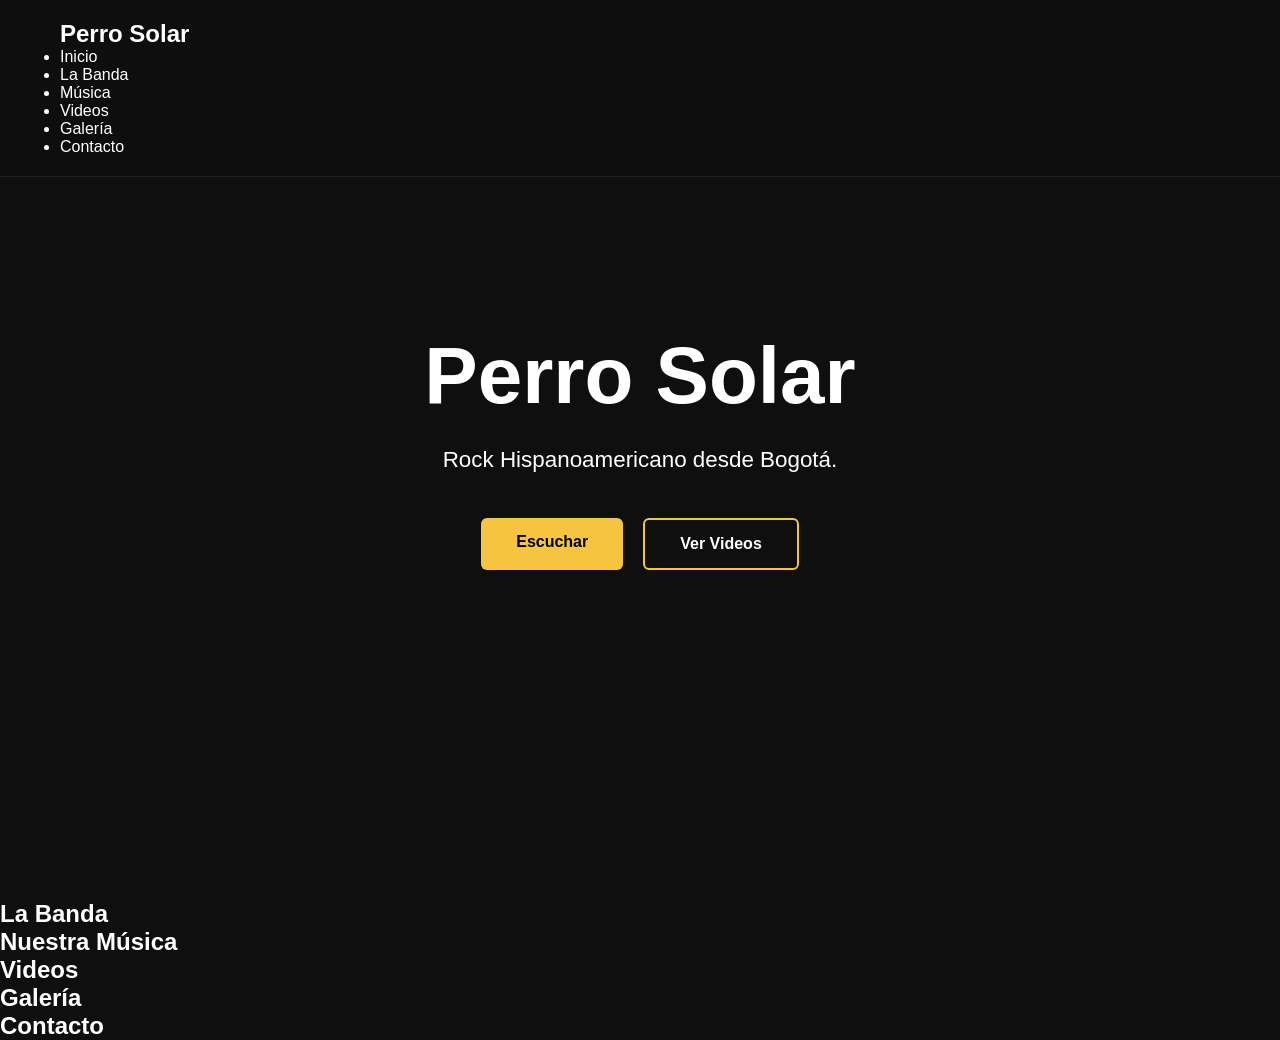
==== index.html @ cab131b4 "Primer Sprint - Base del sitio web" ====
<!DOCTYPE html>
<html lang="es">

<head>

    <meta charset="UTF-8">
    <meta name="viewport" content="width=device-width, initial-scale=1.0">

    <title>Perro Solar | Rock Hispanoamericano</title>

    <link rel="stylesheet" href="css/style.css">

</head>

<body>

    <!-- ==========================
         HEADER
    =========================== -->

    <header>

        <nav>

            <h2>Perro Solar</h2>

            <ul>

                <li><a href="#inicio">Inicio</a></li>

                <li><a href="#banda">La Banda</a></li>

                <li><a href="#musica">Música</a></li>

                <li><a href="#videos">Videos</a></li>

                <li><a href="#galeria">Galería</a></li>

                <li><a href="#contacto">Contacto</a></li>

            </ul>

        </nav>

    </header>

    <!-- ==========================
         HERO
    =========================== -->

    <section id="inicio" class="hero">

    <div class="hero-content">

        <h1>Perro Solar</h1>

        <p>
            Rock Hispanoamericano desde Bogotá.
        </p>

        <div class="hero-buttons">

            <a href="#musica" class="btn">
                Escuchar
            </a>

            <a href="#videos" class="btn btn-outline">
                Ver Videos
            </a>

        </div>

    </div>

</section>

    <!-- ==========================
         LA BANDA
    =========================== -->

    <section id="banda">

        <h2>La Banda</h2>

    </section>

    <!-- ==========================
         MÚSICA
    =========================== -->

    <section id="musica">

        <h2>Nuestra Música</h2>

    </section>

    <!-- ==========================
         VIDEOS
    =========================== -->

    <section id="videos">

        <h2>Videos</h2>

    </section>

    <!-- ==========================
         GALERÍA
    =========================== -->

    <section id="galeria">

        <h2>Galería</h2>

    </section>

    <!-- ==========================
         CONTACTO
    =========================== -->

    <section id="contacto">

        <h2>Contacto</h2>

    </section>

    <script src="js/script.js"></script>

</body>

</html>
---- css/style.css ----
/* ==========================
   RESET
========================== */

*{
    margin:0;
    padding:0;
    box-sizing:border-box;
}

/* ==========================
   VARIABLES
========================== */

:root{

    --negro:#0f0f0f;

    --gris:#202020;

    --blanco:#ffffff;

    --amarillo:#f5c542;

}

/* ==========================
   GENERAL
========================== */

html{

    scroll-behavior:smooth;

}

body{

    background:var(--negro);

    color:var(--blanco);

    font-family:Arial, Helvetica, sans-serif;

}

/* ==========================
   HEADER
========================== */

header{

    position:fixed;

    top:0;

    left:0;

    width:100%;

    background:rgba(15,15,15,0.90);

    backdrop-filter:blur(10px);

    padding:20px 60px;

    z-index:1000;

    border-bottom:1px solid rgba(255,255,255,.08);

}
/* ==========================
   HERO
========================== */

.hero{

    min-height:100vh;

    padding-top:90px;
    
    display:flex;

    justify-content:center;

    align-items:center;

    text-align:center;

    padding:40px;

}

.hero-content{

    max-width:800px;

}

.hero h1{

    font-size:5rem;

    margin-bottom:20px;

}

.hero p{

    font-size:1.4rem;

    margin-bottom:40px;

    line-height:1.6;

}

.hero-buttons{

    display:flex;

    justify-content:center;

    gap:20px;

}

.btn{

    padding:15px 35px;

    background:var(--amarillo);

    color:black;

    text-decoration:none;

    border-radius:6px;

    font-weight:bold;

    transition:0.3s;

}

.btn:hover{

    transform:translateY(-3px);

}

.btn-outline{

    background:transparent;

    border:2px solid var(--amarillo);

    color:white;

}
nav a{

    position:relative;

    color:white;

    text-decoration:none;

    transition:.3s;

}

nav a:hover{

    color:var(--amarillo);

}

nav a::after{

    content:"";

    position:absolute;

    left:0;

    bottom:-6px;

    width:0;

    height:2px;

    background:var(--amarillo);

    transition:.3s;

}

nav a:hover::after{

    width:100%;

}
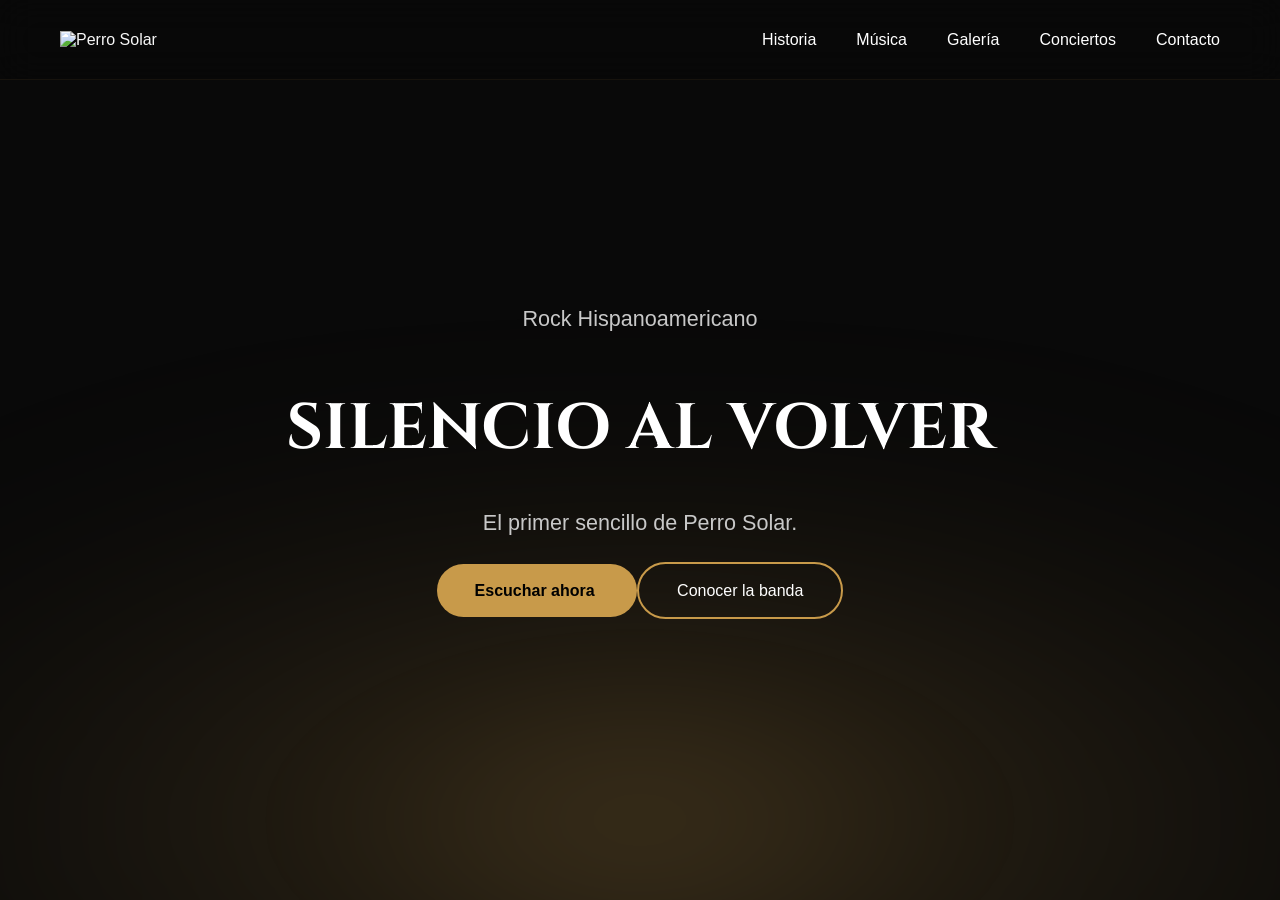
==== commit f944478a: "Sprint 4 - Hero con identidad visual" ====
--- a/index.html
+++ b/index.html
@@ -1,5 +1,11 @@
 <!DOCTYPE html>
 <html lang="es">
+
+<link rel="preconnect" href="https://fonts.googleapis.com">
+
+<link rel="preconnect" href="https://fonts.gstatic.com" crossorigin>
+
+<link href="https://fonts.googleapis.com/css2?family=Cinzel:wght@500;600;700&family=Inter:wght@300;400;500;600;700&display=swap" rel="stylesheet">
 
 <head>
 
@@ -14,58 +20,50 @@
 
 <body>
 
-    <!-- ==========================
-         HEADER
-    =========================== -->
+   <header>
 
-    <header>
+    <div class="logo">
 
-        <nav>
+    <img
+        src="images/logo/perro-solar-logo.png"
+        alt="Perro Solar">
 
-            <h2>Perro Solar</h2>
+</div>
 
-            <ul>
+    <nav>
 
-                <li><a href="#inicio">Inicio</a></li>
+        <a href="#">Historia</a>
+        <a href="#">Música</a>
+        <a href="#">Galería</a>
+        <a href="#">Conciertos</a>
+        <a href="#">Contacto</a>
 
-                <li><a href="#banda">La Banda</a></li>
+    </nav>
 
-                <li><a href="#musica">Música</a></li>
+</header>
 
-                <li><a href="#videos">Videos</a></li>
-
-                <li><a href="#galeria">Galería</a></li>
-
-                <li><a href="#contacto">Contacto</a></li>
-
-            </ul>
-
-        </nav>
-
-    </header>
-
-    <!-- ==========================
-         HERO
-    =========================== -->
-
-    <section id="inicio" class="hero">
+<section class="hero">
 
     <div class="hero-content">
 
-        <h1>Perro Solar</h1>
+        <p class="fade-up">Rock Hispanoamericano</p>
 
-        <p>
-            Rock Hispanoamericano desde Bogotá.
-        </p>
+    <h1 class="fade-up">
+        Silencio al volver
+    </h1>
 
-        <div class="hero-buttons">
+    <p class="fade-up">
+        El primer sencillo de Perro Solar.
+    </p>
 
-            <a href="#musica" class="btn">
-                Escuchar
+    <div class="buttons fade-up">
+
+            <a href="#" class="btn-principal">
+                Escuchar ahora
             </a>
 
-            <a href="#videos" class="btn btn-outline">
-                Ver Videos
+            <a href="#" class="btn-secundario">
+                Conocer la banda
             </a>
 
         </div>
@@ -73,59 +71,7 @@
     </div>
 
 </section>
-
-    <!-- ==========================
-         LA BANDA
-    =========================== -->
-
-    <section id="banda">
-
-        <h2>La Banda</h2>
-
-    </section>
-
-    <!-- ==========================
-         MÚSICA
-    =========================== -->
-
-    <section id="musica">
-
-        <h2>Nuestra Música</h2>
-
-    </section>
-
-    <!-- ==========================
-         VIDEOS
-    =========================== -->
-
-    <section id="videos">
-
-        <h2>Videos</h2>
-
-    </section>
-
-    <!-- ==========================
-         GALERÍA
-    =========================== -->
-
-    <section id="galeria">
-
-        <h2>Galería</h2>
-
-    </section>
-
-    <!-- ==========================
-         CONTACTO
-    =========================== -->
-
-    <section id="contacto">
-
-        <h2>Contacto</h2>
-
-    </section>
-
-    <script src="js/script.js"></script>
-
+<script src="js/script.js"></script>
 </body>
 
 </html>
--- a/css/style.css
+++ b/css/style.css
@@ -1,6 +1,11 @@
-/* ==========================
-   RESET
-========================== */
+/*=========================
+RESET
+=========================*/
+body{
+
+    font-family:"Inter",sans-serif;
+
+}
 
 *{
     margin:0;
@@ -8,31 +13,25 @@
     box-sizing:border-box;
 }
 
-/* ==========================
-   VARIABLES
-========================== */
+/*=========================
+VARIABLES
+=========================*/
 
 :root{
 
-    --negro:#0f0f0f;
-
-    --gris:#202020;
-
-    --blanco:#ffffff;
-
-    --amarillo:#f5c542;
-
-}
-
-/* ==========================
-   GENERAL
-========================== */
-
-html{
-
-    scroll-behavior:smooth;
-
-}
+    --negro:#090909;
+
+    --dorado:#C89A4A;
+
+    --gris:#B5B5B5;
+
+    --blanco:#F7F7F7;
+
+}
+
+/*=========================
+GENERAL
+=========================*/
 
 body{
 
@@ -44,12 +43,13 @@
 
 }
 
-/* ==========================
-   HEADER
-========================== */
+/*=========================
+HEADER
+=========================*/
 
 header{
 
+
     position:fixed;
 
     top:0;
@@ -58,146 +58,227 @@
 
     width:100%;
 
-    background:rgba(15,15,15,0.90);
-
-    backdrop-filter:blur(10px);
-
-    padding:20px 60px;
-
-    z-index:1000;
-
-    border-bottom:1px solid rgba(255,255,255,.08);
-
-}
-/* ==========================
-   HERO
-========================== */
+    height:80px;
+
+    padding:0 60px;
+
+    display:flex;
+
+    justify-content:space-between;
+
+    align-items:center;
+
+    background:rgba(8,8,8,.30);
+    border-bottom:1px solid rgba(200,154,74,.08);
+
+    backdrop-filter:blur(18px);
+
+    z-index:999;
+
+    transition:.4s;
+
+}
+
+
+
+
+    .logo img{
+    width:220px;
+    transition:.4s;
+}
+
+
+
+
+
+nav{
+
+    display:flex;
+
+    gap:40px;
+
+}
+
+nav a{
+
+    color:white;
+
+    text-decoration:none;
+
+    transition:.3s;
+
+}
+
+nav a:hover{
+
+    color:var(--dorado);
+
+}
+
+/*=========================
+HERO
+=========================*/
 
 .hero{
 
+    position:relative;
+
+    overflow:hidden;
+
     min-height:100vh;
 
-    padding-top:90px;
+    display:flex;
+
+    justify-content:center;
+
+    align-items:center;
+
+}
+
+.hero-content{
+
+    position:relative;
+
+    z-index:2;
+
+    display: flex;
+    flex-direction: column;
+    align-items: center;
+    gap: 22px;
+
+
+}
+
+.hero h2{
+
+    color:var(--dorado);
+
+    letter-spacing:4px;
+
+    margin-bottom:20px;
+
+}
+
+.hero h1{
+
+    font-family: "Cinzel", serif;
+
+    font-size: 4rem;
+
+    font-weight: 700;
+
+    color: white;
+
+    line-height: 1.05;
+
+    margin: 18px 0;
+
+    text-transform: uppercase;
+
+}
+
+.hero p{
+
+    font-size:1.35rem;
+
+    color:#C8C8C8;
+
+    max-width:650px;
+
+    margin:auto;
+
+    line-height:1.8;
+
+    margin-bottom: 18px;
     
-    display:flex;
-
+     
+}
+
+/*=========================
+BOTONES
+=========================*/
+
+.botones{
+
+    display:flex;
+    
     justify-content:center;
 
-    align-items:center;
-
-    text-align:center;
-
-    padding:40px;
-
-}
-
-.hero-content{
-
-    max-width:800px;
-
-}
-
-.hero h1{
-
-    font-size:5rem;
-
-    margin-bottom:20px;
-
-}
-
-.hero p{
-
-    font-size:1.4rem;
-
-    margin-bottom:40px;
-
-    line-height:1.6;
-
-}
-
-.hero-buttons{
-
-    display:flex;
-
-    justify-content:center;
-
     gap:20px;
 
-}
-
-.btn{
-
-    padding:15px 35px;
-
-    background:var(--amarillo);
+    margin-top:15px;
+
+}
+
+.btn-principal{
+
+    background:var(--dorado);
 
     color:black;
 
     text-decoration:none;
 
-    border-radius:6px;
+    padding:18px 38px;
+
+    border-radius:40px;
 
     font-weight:bold;
 
-    transition:0.3s;
-
-}
-
-.btn:hover{
-
-    transform:translateY(-3px);
-
-}
-
-.btn-outline{
-
-    background:transparent;
-
-    border:2px solid var(--amarillo);
+}
+
+.btn-secundario{
+
+    border:2px solid var(--dorado);
 
     color:white;
 
-}
-nav a{
-
-    position:relative;
-
-    color:white;
-
     text-decoration:none;
 
-    transition:.3s;
-
-}
-
-nav a:hover{
-
-    color:var(--amarillo);
-
-}
-
-nav a::after{
+    padding:18px 38px;
+
+    border-radius:40px;
+
+}
+.hero::before{
 
     content:"";
 
     position:absolute;
 
-    left:0;
-
-    bottom:-6px;
-
-    width:0;
-
-    height:2px;
-
-    background:var(--amarillo);
-
-    transition:.3s;
-
-}
-
-nav a:hover::after{
-
-    width:100%;
-
+    left:50%;
+    bottom:-320px;
+
+    transform:translateX(-50%);
+
+    width:1800px;
+    height:800px;
+
+    background:radial-gradient(
+
+        ellipse at center,
+
+        rgba(200,154,74,.30) 0%,
+
+        rgba(200,154,74,.12) 28%,
+
+        rgba(200,154,74,.04) 55%,
+
+        transparent 78%
+
+    );
+
+    filter:blur(80px);
+
+    z-index:0;
+
+}
+.fade-up {
+    opacity: 0;
+    transform: translateY(40px);
+    transition: opacity 0.8s ease, transform 0.8s ease;
+}
+
+.fade-up.visible {
+    opacity: 1;
+    transform: translateY(0);
 }
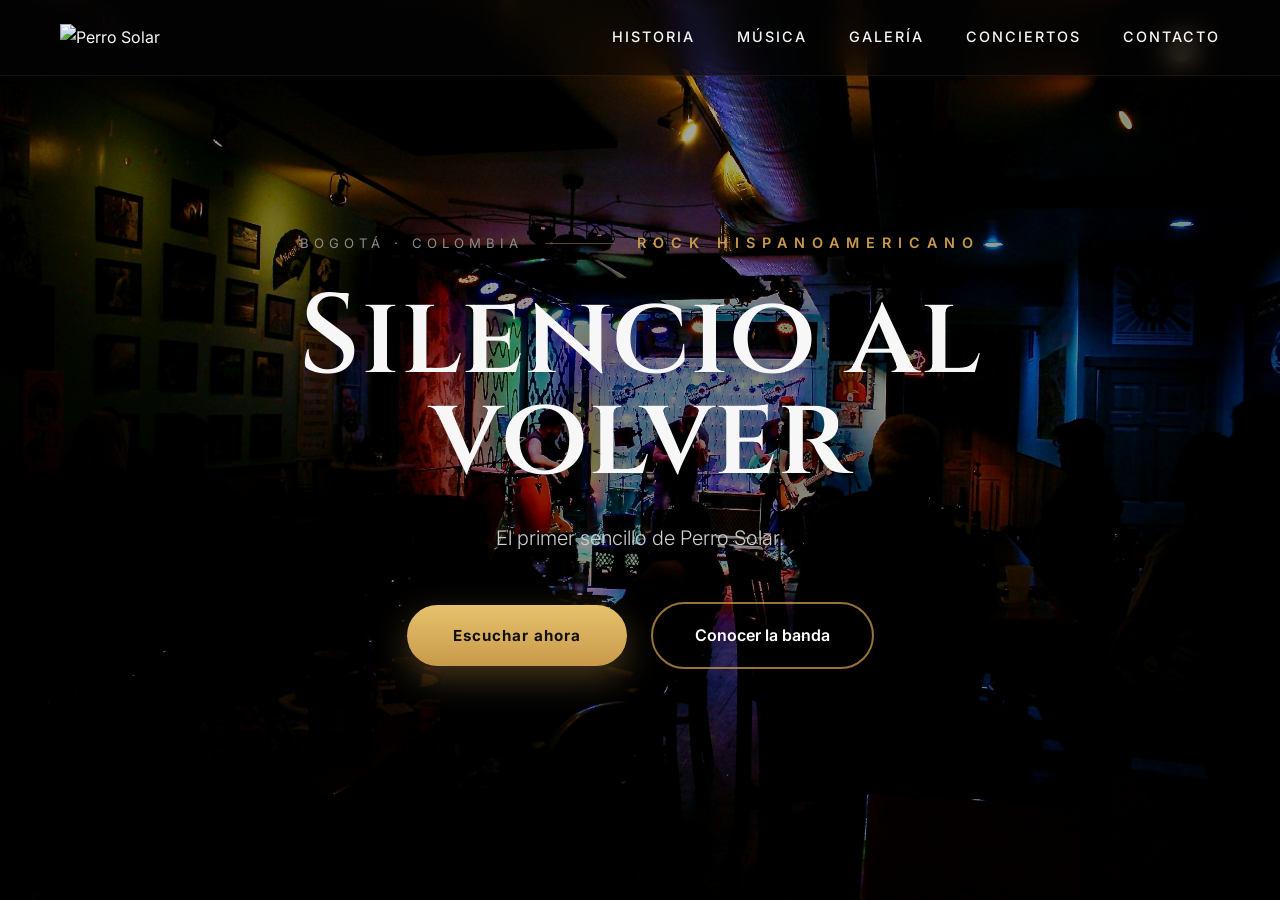
==== commit bb523833: "Primera versión del sitio Perro Solar" ====
--- a/index.html
+++ b/index.html
@@ -1,18 +1,19 @@
 <!DOCTYPE html>
 <html lang="es">
-
-<link rel="preconnect" href="https://fonts.googleapis.com">
-
-<link rel="preconnect" href="https://fonts.gstatic.com" crossorigin>
-
-<link href="https://fonts.googleapis.com/css2?family=Cinzel:wght@500;600;700&family=Inter:wght@300;400;500;600;700&display=swap" rel="stylesheet">
 
 <head>
 
     <meta charset="UTF-8">
+
     <meta name="viewport" content="width=device-width, initial-scale=1.0">
 
     <title>Perro Solar | Rock Hispanoamericano</title>
+
+    <link rel="preconnect" href="https://fonts.googleapis.com">
+
+    <link rel="preconnect" href="https://fonts.gstatic.com" crossorigin>
+
+    <link href="https://fonts.googleapis.com/css2?family=Cinzel:wght@500;600;700&family=Inter:wght@300;400;500;600;700&display=swap" rel="stylesheet">
 
     <link rel="stylesheet" href="css/style.css">
 
@@ -20,58 +21,84 @@
 
 <body>
 
-   <header>
+    <header>
 
-    <div class="logo">
+       <div class="logo">
 
-    <img
-        src="images/logo/perro-solar-logo.png"
-        alt="Perro Solar">
+    <a href="index.html" aria-label="Inicio">
+
+        <img
+            src="images/logo/perro-solar-logo.png"
+            alt="Perro Solar">
+
+    </a>
 
 </div>
 
-    <nav>
+       <nav>
 
-        <a href="#">Historia</a>
-        <a href="#">Música</a>
-        <a href="#">Galería</a>
-        <a href="#">Conciertos</a>
-        <a href="#">Contacto</a>
+    <a href="historia.html">Historia</a>
 
-    </nav>
+    <a href="musica.html">Música</a>
 
-</header>
+    <a href="galeria.html">Galería</a>
 
-<section class="hero">
+    <a href="conciertos.html">Conciertos</a>
 
-    <div class="hero-content">
+    <a href="contacto.html">Contacto</a>
 
-        <p class="fade-up">Rock Hispanoamericano</p>
+</nav>
 
-    <h1 class="fade-up">
-        Silencio al volver
-    </h1>
+    </header>
 
-    <p class="fade-up">
-        El primer sencillo de Perro Solar.
-    </p>
+    <section class="hero">
 
-    <div class="buttons fade-up">
+        <img
+            src="images/Banda/front.png"
+            alt="Perro Solar en vivo"
+            class="hero-image">
 
-            <a href="#" class="btn-principal">
-                Escuchar ahora
-            </a>
+        <div class="hero-content">
 
-            <a href="#" class="btn-secundario">
-                Conocer la banda
-            </a>
+            <div class="hero-info fade-up">
+
+                <span class="hero-location">
+                    Bogotá · Colombia
+                </span>
+
+                <span class="hero-divider"></span>
+
+                <span class="hero-subtitle">
+                    Rock Hispanoamericano
+                </span>
+
+            </div>
+
+            <h1 class="fade-up">
+                Silencio al volver
+            </h1>
+
+            <p class="fade-up">
+                El primer sencillo de Perro Solar.
+            </p>
+
+            <div class="botones fade-up">
+
+                <a href="#" class="btn-principal">
+                    Escuchar ahora
+                </a>
+
+                <a href="historia.html" class="btn-secundario">
+    Conocer la banda
+</a>
+            </div>
 
         </div>
 
-    </div>
+    </section>
 
-</section>
-<script src="js/script.js"></script>
+    <script src="js/script.js"></script>
+
 </body>
 
-</html>
+</html>
--- a/css/style.css
+++ b/css/style.css
@@ -1,284 +1,725 @@
-/*=========================
+/*==================================================
+PERRO SOLAR
+Style Sheet
+====================================================*/
+
+
+/*==================================================
 RESET
-=========================*/
-body{
-
-    font-family:"Inter",sans-serif;
-
-}
-
-*{
+====================================================*/
+
+*,
+*::before,
+*::after{
+
     margin:0;
     padding:0;
     box-sizing:border-box;
-}
-
-/*=========================
+
+}
+
+html{
+
+    scroll-behavior:smooth;
+
+}
+
+img{
+
+    display:block;
+    max-width:100%;
+
+}
+
+a{
+
+    color:inherit;
+    text-decoration:none;
+
+}
+
+button{
+
+    border:none;
+    background:none;
+    font:inherit;
+    cursor:pointer;
+
+}
+
+
+/*==================================================
 VARIABLES
-=========================*/
+====================================================*/
 
 :root{
 
+    /* Colores */
+
     --negro:#090909;
 
-    --dorado:#C89A4A;
-
-    --gris:#B5B5B5;
-
-    --blanco:#F7F7F7;
-
-}
-
-/*=========================
+    --negro-profundo:#050505;
+
+    --gris:#b5b5b5;
+
+    --gris-claro:#d6d6d6;
+
+    --blanco:#f7f7f7;
+
+    --dorado:#c89a4a;
+
+    --dorado-claro:#e2bc70;
+
+    /* Tipografía */
+
+    --titulo:'Cinzel',serif;
+
+    --texto:'Inter',sans-serif;
+
+    /* Espaciados */
+
+    --space-xs:8px;
+
+    --space-sm:16px;
+
+    --space-md:32px;
+
+    --space-lg:64px;
+
+    --space-xl:96px;
+
+    --space-xxl:140px;
+
+    /* Sombras */
+
+    --shadow-soft:
+
+        0 20px 50px rgba(0,0,0,.30);
+
+    --shadow-gold:
+
+        0 0 35px rgba(200,154,74,.30);
+
+}
+
+
+/*==================================================
 GENERAL
-=========================*/
+====================================================*/
 
 body{
 
-    background:var(--negro);
+    background:
+
+        radial-gradient(
+
+            circle at bottom,
+
+            rgba(200,154,74,.06),
+
+            transparent 60%
+
+        ),
+
+        linear-gradient(
+
+            180deg,
+
+            #070707 0%,
+
+            #090909 45%,
+
+            #050505 100%
+
+        );
 
     color:var(--blanco);
 
-    font-family:Arial, Helvetica, sans-serif;
-
-}
-
-/*=========================
+    font-family:var(--texto);
+
+    line-height:1.7;
+
+    overflow-x:hidden;
+
+    -webkit-font-smoothing:antialiased;
+
+    text-rendering:optimizeLegibility;
+
+}
+
+section{
+
+    position:relative;
+
+}
+
+.container{
+
+    width:min(1200px,90%);
+
+    margin:auto;
+
+}
+/*==================================================
 HEADER
-=========================*/
+====================================================*/
 
 header{
 
-
     position:fixed;
 
     top:0;
-
     left:0;
 
     width:100%;
 
-    height:80px;
-
-    padding:0 60px;
-
     display:flex;
 
     justify-content:space-between;
 
     align-items:center;
 
-    background:rgba(8,8,8,.30);
-    border-bottom:1px solid rgba(200,154,74,.08);
-
-    backdrop-filter:blur(18px);
-
-    z-index:999;
-
-    transition:.4s;
-
-}
-
-
-
-
-    .logo img{
-    width:220px;
-    transition:.4s;
-}
-
-
-
-
+    padding:24px 60px;
+
+    background:rgba(6,6,6,.45);
+
+    backdrop-filter:blur(14px);
+
+    -webkit-backdrop-filter:blur(14px);
+
+    border-bottom:1px solid rgba(200,154,74,.10);
+
+    z-index:1000;
+
+    transition:
+
+        background .35s ease,
+
+        padding .35s ease,
+
+        border-color .35s ease,
+
+        box-shadow .35s ease;
+
+}
+
+
+/*==============================
+LOGO
+==============================*/
+
+.logo{
+
+    display:flex;
+
+    align-items:center;
+
+}
+.logo a{
+
+    display:inline-block;
+
+}
+
+.logo img{
+
+    width:210px;
+
+    height:auto;
+
+    display:block;
+
+    cursor:pointer;
+
+    transition:
+
+        width .35s ease,
+
+        transform .35s ease,
+
+        opacity .35s ease;
+
+}
+
+.logo:hover img{
+
+    transform:scale(1.03);
+
+    opacity:.9;
+
+}
+
+
+/*==============================
+NAVEGACIÓN
+==============================*/
 
 nav{
 
     display:flex;
 
-    gap:40px;
+    align-items:center;
+
+    gap:42px;
 
 }
 
 nav a{
 
+    position:relative;
+
+    color:var(--blanco);
+
+    font-size:.90rem;
+
+    font-weight:500;
+
+    letter-spacing:2px;
+
+    text-transform:uppercase;
+
+    transition:
+
+        color .35s ease,
+
+        opacity .35s ease;
+
+}
+
+nav a::after{
+
+    content:"";
+
+    position:absolute;
+
+    left:0;
+
+    bottom:-8px;
+
+    width:0;
+
+    height:1px;
+
+    background:var(--dorado);
+
+    transition:width .35s ease;
+
+}
+
+nav a:hover{
+
+    color:var(--dorado);
+
+}
+
+nav a:hover::after{
+
+    width:100%;
+
+}
+
+
+/*==============================
+HEADER AL HACER SCROLL
+==============================*/
+
+header.scrolled{
+
+    padding:16px 60px;
+
+    background:rgba(8,8,8,.92);
+
+    border-bottom:1px solid rgba(200,154,74,.18);
+
+    box-shadow:0 10px 35px rgba(0,0,0,.35);
+
+}
+
+header.scrolled .logo img{
+
+    width:175px;
+
+}
+/*==================================================
+HERO
+====================================================*/
+
+.hero{
+
+    position:relative;
+
+    width:100%;
+
+    min-height:100vh;
+
+    display:flex;
+
+    justify-content:center;
+
+    align-items:center;
+
+    overflow:hidden;
+
+    text-align:center;
+
+}
+
+
+/*==============================
+IMAGEN
+==============================*/
+
+.hero-image{
+
+    position:absolute;
+
+    inset:0;
+
+    width:100%;
+
+    height:100%;
+
+    object-fit:cover;
+
+    object-position:center center;
+
+    filter:
+        brightness(.72)
+        contrast(1.03)
+        saturate(1);
+
+    animation:heroMove 32s ease-in-out infinite alternate;
+    opacity:0;
+
+    animation:
+
+        heroFade 1.6s ease forwards,
+
+        heroMove 32s ease-in-out 1.6s infinite alternate;
+
+
+}
+
+
+/*==============================
+CAPAS DE LUZ
+==============================*/
+
+.hero::before{
+
+    content:"";
+
+    position:absolute;
+
+    inset:0;
+
+    background:
+        linear-gradient(
+
+            rgba(0,0,0,.08),
+
+            rgba(0,0,0,.35)
+
+        );
+
+    z-index:1;
+
+}
+
+.hero::after{
+
+    content:"";
+
+    position:absolute;
+
+    inset:0;
+
+    background:
+
+        radial-gradient(
+
+            circle at center,
+
+            transparent 45%,
+
+            rgba(0,0,0,.18) 100%
+
+        );
+
+    z-index:1;
+
+}
+
+/*==============================
+CONTENIDO
+==============================*/
+
+.hero-content{
+
+    position:relative;
+
+    z-index:2;
+
+    width:min(900px,90%);
+
+    display:flex;
+
+    flex-direction:column;
+
+    align-items:center;
+
+    justify-content:center;
+
+}
+
+
+/*==============================
+INFORMACIÓN
+==============================*/
+
+.hero-info{
+
+    display:flex;
+
+    align-items:center;
+
+    justify-content:center;
+
+    gap:22px;
+
+    margin-bottom:34px;
+
+    flex-wrap:wrap;
+
+}
+
+.hero-location{
+
+    color:#8d8d8d;
+
+    font-size:.82rem;
+
+    letter-spacing:5px;
+
+    text-transform:uppercase;
+
+}
+
+.hero-divider{
+
+    width:70px;
+
+    height:1px;
+
+    background:rgba(200,154,74,.45);
+
+}
+
+.hero-subtitle{
+
+    color:var(--dorado);
+
+    font-size:.90rem;
+
+    font-weight:600;
+
+    letter-spacing:7px;
+
+    text-transform:uppercase;
+
+}
+
+
+/*==============================
+TÍTULO
+==============================*/
+
+.hero h1{
+
+    font-family:var(--titulo);
+
+    font-size:clamp(4.5rem,9vw,7rem);
+
+    font-weight:600;
+
+    line-height:.90;
+
+    letter-spacing:1px;
+
+    margin-bottom:28px;
+
+    text-shadow:
+
+        0 10px 35px rgba(0,0,0,.55);
+
+}
+
+
+/*==============================
+DESCRIPCIÓN
+==============================*/
+
+.hero p{
+
+    max-width:700px;
+
+    color:#d0d0d0;
+
+    font-size:1.25rem;
+
+    line-height:1.9;
+
+    font-weight:300;
+
+    margin:auto;
+
+}
+
+
+/*==============================
+BOTONES
+==============================*/
+
+.hero .botones{
+
+    margin-top:45px;
+
+}
+.botones{
+
+    display:flex;
+
+    justify-content:center;
+
+    align-items:center;
+
+    gap:24px;
+
+    flex-wrap:wrap;
+
+}
+
+.btn-principal{
+
+    display:inline-flex;
+
+    justify-content:center;
+
+    align-items:center;
+
+    min-width:220px;
+
+    padding:18px 42px;
+
+    border-radius:50px;
+
+    background:linear-gradient(
+        180deg,
+        #e7c26d 0%,
+        #c89a4a 100%
+    );
+
+    color:#111;
+
+    font-size:.95rem;
+
+    font-weight:700;
+
+    letter-spacing:1px;
+
+    text-decoration:none;
+
+    box-shadow:
+        0 12px 35px rgba(200,154,74,.35);
+
+    transition:
+        all .35s ease;
+
+}
+
+.btn-principal:hover{
+
+    transform:translateY(-4px);
+
+    box-shadow:
+        0 20px 45px rgba(200,154,74,.45);
+
+}
+
+.btn-secundario{
+
+    display:inline-flex;
+
+    justify-content:center;
+
+    align-items:center;
+
+    min-width:220px;
+
+    padding:18px 42px;
+
+    border:2px solid rgba(200,154,74,.75);
+
+    border-radius:50px;
+
     color:white;
 
-    text-decoration:none;
-
-    transition:.3s;
-
-}
-
-nav a:hover{
-
-    color:var(--dorado);
-
-}
-
-/*=========================
-HERO
-=========================*/
-
-.hero{
-
-    position:relative;
-
-    overflow:hidden;
-
-    min-height:100vh;
-
-    display:flex;
-
-    justify-content:center;
-
-    align-items:center;
-
-}
-
-.hero-content{
-
-    position:relative;
-
-    z-index:2;
-
-    display: flex;
-    flex-direction: column;
-    align-items: center;
-    gap: 22px;
-
-
-}
-
-.hero h2{
-
-    color:var(--dorado);
-
-    letter-spacing:4px;
-
-    margin-bottom:20px;
-
-}
-
-.hero h1{
-
-    font-family: "Cinzel", serif;
-
-    font-size: 4rem;
-
-    font-weight: 700;
-
-    color: white;
-
-    line-height: 1.05;
-
-    margin: 18px 0;
-
-    text-transform: uppercase;
-
-}
-
-.hero p{
-
-    font-size:1.35rem;
-
-    color:#C8C8C8;
-
-    max-width:650px;
-
-    margin:auto;
-
-    line-height:1.8;
-
-    margin-bottom: 18px;
-    
-     
-}
-
-/*=========================
-BOTONES
-=========================*/
-
-.botones{
-
-    display:flex;
-    
-    justify-content:center;
-
-    gap:20px;
-
-    margin-top:15px;
-
-}
-
-.btn-principal{
-
-    background:var(--dorado);
-
-    color:black;
-
-    text-decoration:none;
-
-    padding:18px 38px;
-
-    border-radius:40px;
-
-    font-weight:bold;
-
-}
-
-.btn-secundario{
-
-    border:2px solid var(--dorado);
-
-    color:white;
-
-    text-decoration:none;
-
-    padding:18px 38px;
-
-    border-radius:40px;
-
-}
-.hero::before{
-
-    content:"";
-
-    position:absolute;
-
-    left:50%;
-    bottom:-320px;
-
-    transform:translateX(-50%);
-
-    width:1800px;
-    height:800px;
-
-    background:radial-gradient(
-
-        ellipse at center,
-
-        rgba(200,154,74,.30) 0%,
-
-        rgba(200,154,74,.12) 28%,
-
-        rgba(200,154,74,.04) 55%,
-
-        transparent 78%
-
-    );
-
-    filter:blur(80px);
-
-    z-index:0;
-
-}
-.fade-up {
-    opacity: 0;
-    transform: translateY(40px);
-    transition: opacity 0.8s ease, transform 0.8s ease;
-}
-
-.fade-up.visible {
-    opacity: 1;
-    transform: translateY(0);
+    font-weight:600;
+
+    transition:all .35s ease;
+
+}
+
+.btn-secundario:hover{
+
+    background:rgba(200,154,74,.10);
+
+    border-color:var(--dorado);
+
+}
+/*==============================
+HERO CINEMÁTICO
+==============================*/
+
+@keyframes heroMove{
+
+    0%{
+
+        transform:
+            scale(1)
+            translate3d(0,0,0);
+
+    }
+
+    50%{
+
+        transform:
+            scale(1.03)
+            translate3d(-0.8%, -0.5%,0);
+
+    }
+
+    100%{
+
+        transform:
+            scale(1.06)
+            translate3d(0.8%,0.5%,0);
+
+    }
+
+}
+@keyframes heroFade{
+
+    from{
+
+        opacity:0;
+
+    }
+
+    to{
+
+        opacity:1;
+
+    }
+
 }
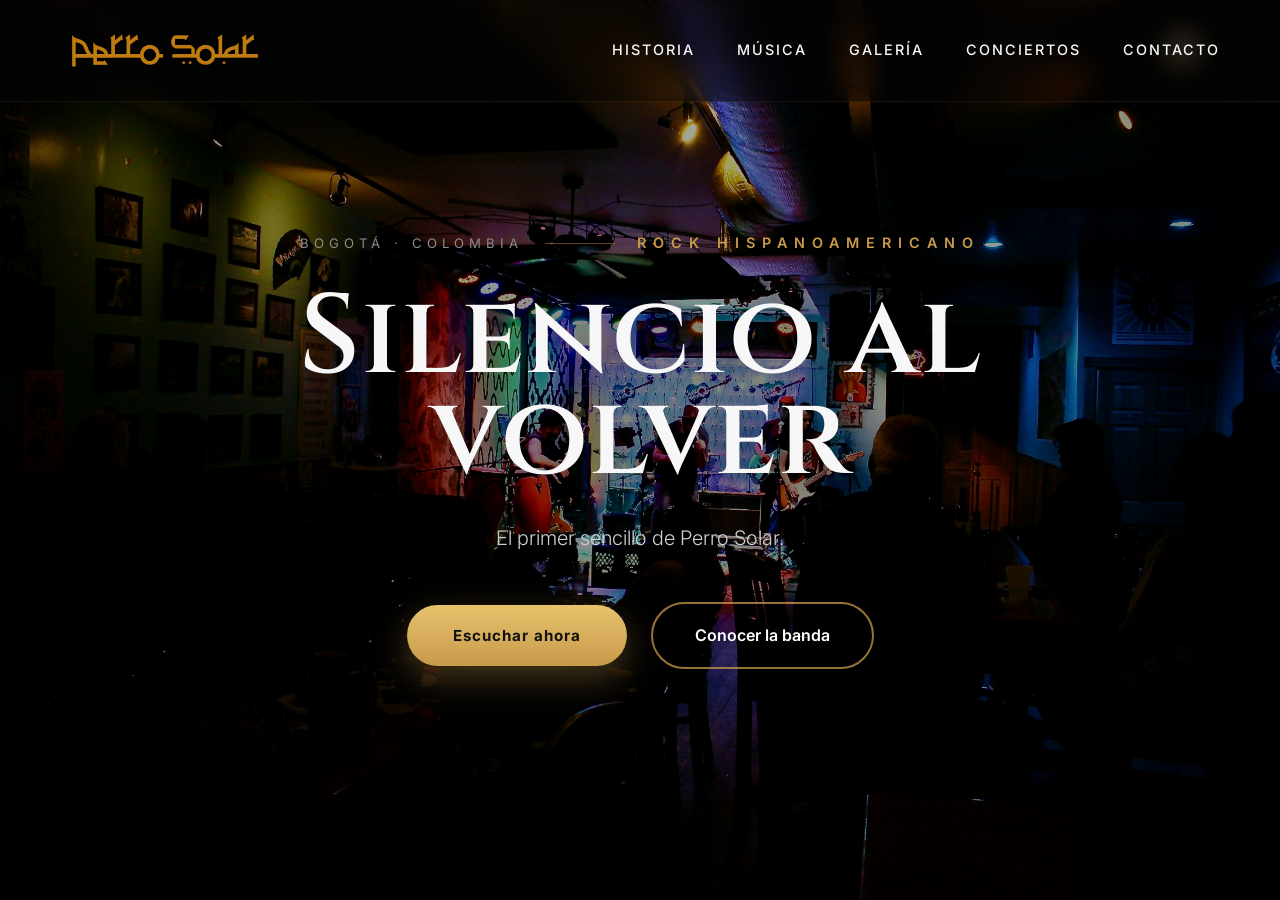
==== commit 73287696: "lOGO" ====
--- a/index.html
+++ b/index.html
@@ -28,7 +28,7 @@
     <a href="index.html" aria-label="Inicio">
 
         <img
-            src="images/logo/perro-solar-logo.png"
+            src="images/Logo/perrosolarlogo.png"
             alt="Perro Solar">
 
     </a>
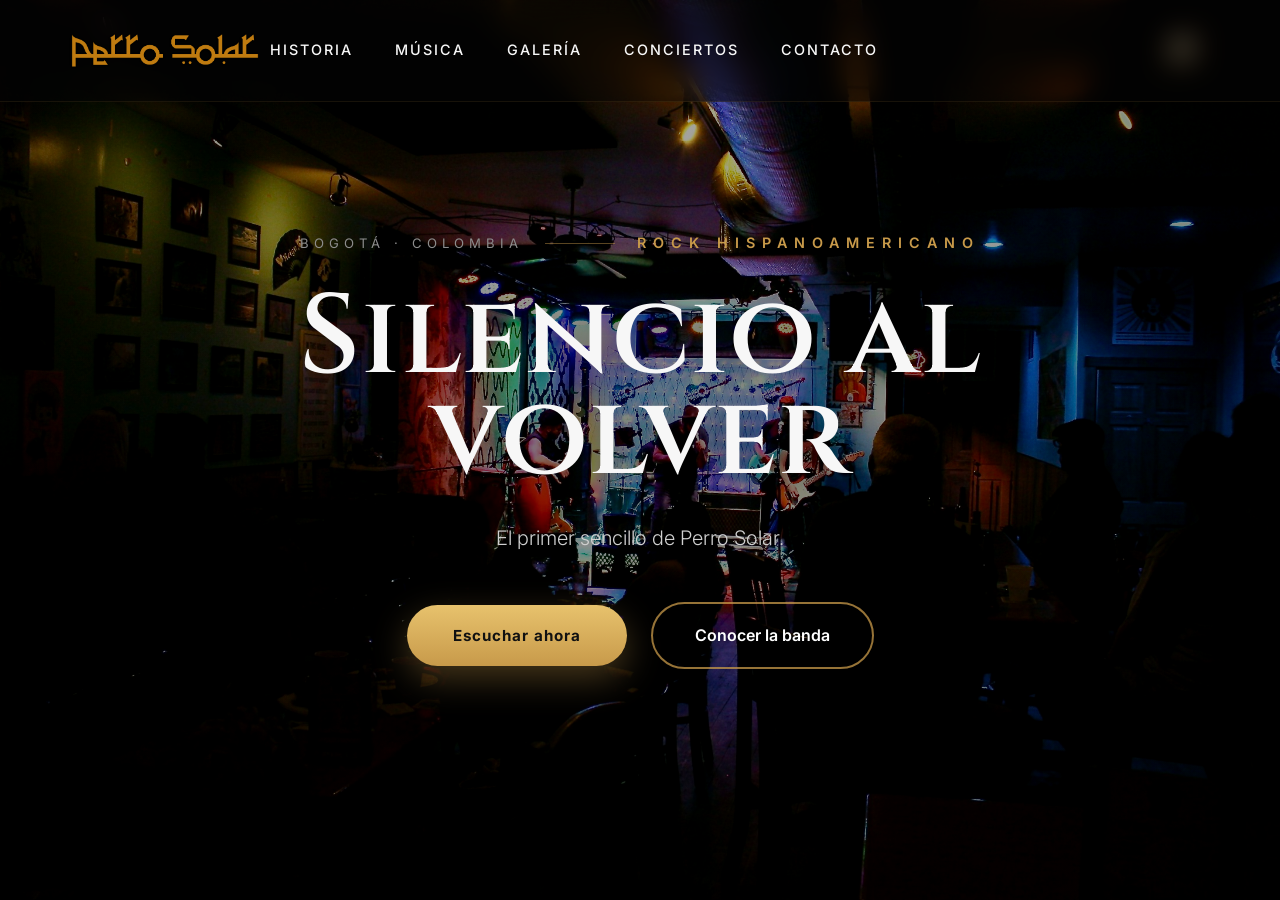
==== commit 4c286492: "Responsive menu y mejoras generales" ====
--- a/index.html
+++ b/index.html
@@ -32,8 +32,14 @@
             alt="Perro Solar">
 
     </a>
+    <button class="menu-toggle" aria-label="Abrir menú">
 
-</div>
+    <span></span>
+    <span></span>
+    <span></span>
+
+   </button>
+
 
        <nav>
 
@@ -98,6 +104,7 @@
     </section>
 
     <script src="js/script.js"></script>
+    <script src="js/main.js"></script>
 
 </body>
 
--- a/css/style.css
+++ b/css/style.css
@@ -722,4 +722,121 @@
 
     }
 
+}
+
+/*==================================================
+RESPONSIVE
+==================================================*/
+
+.menu-toggle{
+
+    display:none;
+
+    flex-direction:column;
+
+    justify-content:center;
+
+    gap:7px;
+
+    width:42px;
+
+    cursor:pointer;
+
+    z-index:1100;
+
+}
+
+.menu-toggle span{
+
+    width:100%;
+
+    height:2px;
+
+    background:#fff;
+
+    transition:.35s;
+
+}
+
+@media(max-width:1199px){
+
+header{
+
+    padding:20px 40px;
+
+}
+
+.logo img{
+
+    width:180px;
+
+}
+
+nav{
+
+    gap:28px;
+
+}
+
+}
+@media(max-width:768px){
+
+header{
+
+    padding:18px 24px;
+
+}
+
+.logo img{
+
+    width:165px;
+
+}
+
+.menu-toggle{
+
+    display:flex;
+
+}
+
+nav{
+
+    position:fixed;
+
+    top:0;
+
+    right:-100%;
+
+    width:300px;
+
+    height:100vh;
+
+    background:#090909;
+
+    display:flex;
+
+    flex-direction:column;
+
+    justify-content:center;
+
+    align-items:center;
+
+    gap:40px;
+
+    transition:.45s;
+
+}
+
+nav.active{
+
+    right:0;
+
+}
+
+nav a{
+
+    font-size:1rem;
+
+}
+
 }
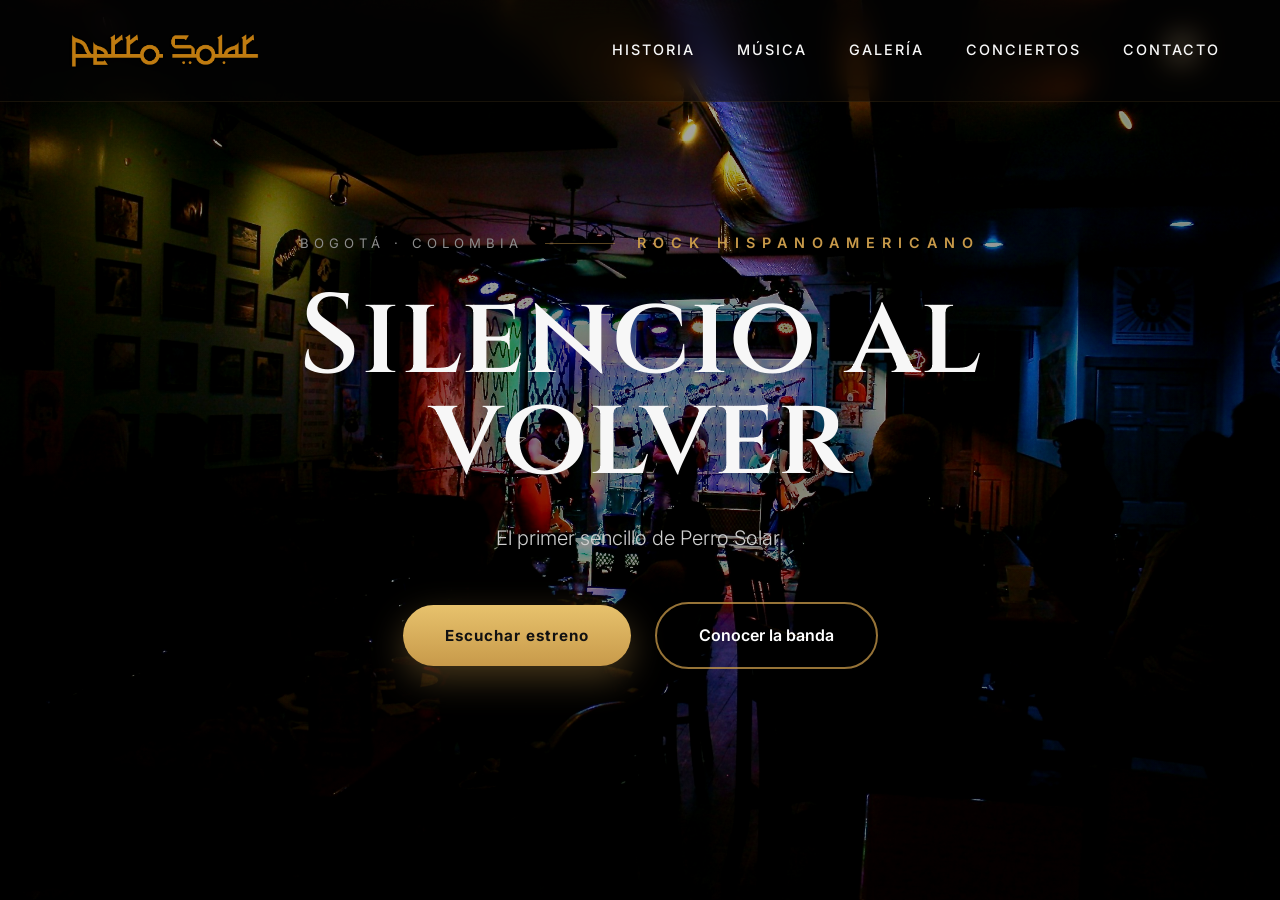
==== commit 69eedcca: "Agrega estreno de Silencio al volver" ====
--- a/index.html
+++ b/index.html
@@ -23,39 +23,41 @@
 
     <header>
 
-       <div class="logo">
+    <div class="logo">
 
-    <a href="index.html" aria-label="Inicio">
+        <a href="index.html" aria-label="Inicio">
 
-        <img
-            src="images/Logo/perrosolarlogo.png"
-            alt="Perro Solar">
+            <img
+                src="images/Logo/perrosolarlogo.png"
+                alt="Perro Solar">
 
-    </a>
+        </a>
+
+    </div>
+
     <button class="menu-toggle" aria-label="Abrir menú">
 
-    <span></span>
-    <span></span>
-    <span></span>
+        <span></span>
+        <span></span>
+        <span></span>
 
-   </button>
+    </button>
 
+    <nav>
 
-       <nav>
+        <a href="historia.html">Historia</a>
 
-    <a href="historia.html">Historia</a>
+        <a href="musica.html">Música</a>
 
-    <a href="musica.html">Música</a>
+        <a href="galeria.html">Galería</a>
 
-    <a href="galeria.html">Galería</a>
+        <a href="conciertos.html">Conciertos</a>
 
-    <a href="conciertos.html">Conciertos</a>
+        <a href="contacto.html">Contacto</a>
 
-    <a href="contacto.html">Contacto</a>
+    </nav>
 
-</nav>
-
-    </header>
+</header>
 
     <section class="hero">
 
@@ -90,9 +92,14 @@
 
             <div class="botones fade-up">
 
-                <a href="#" class="btn-principal">
-                    Escuchar ahora
-                </a>
+             
+<a href="https://www.youtube.com/watch?v=Rji8UheTZVU"
+   class="btn-principal"
+   target="_blank"
+   rel="noopener noreferrer">
+    Escuchar estreno
+</a>
+
 
                 <a href="historia.html" class="btn-secundario">
     Conocer la banda
@@ -104,7 +111,7 @@
     </section>
 
     <script src="js/script.js"></script>
-    <script src="js/main.js"></script>
+  
 
 </body>
 
--- a/css/style.css
+++ b/css/style.css
@@ -838,5 +838,514 @@
     font-size:1rem;
 
 }
+/*==============================
+HERO MOBILE
+==============================*/
+
+.hero{
+
+    min-height:100svh;
+
+    padding:110px 20px 40px;
+
+}
+
+.hero-content{
+
+    width:100%;
+
+}
+
+.hero-info{
+
+    gap:10px;
+
+    margin-bottom:12px;
+
+}
+
+.hero-location{
+
+    font-size:.70rem;
+
+    letter-spacing:3px;
+
+}
+
+.hero-divider{
+
+    width:40px;
+
+}
+
+.hero-subtitle{
+
+    font-size:.72rem;
+
+    letter-spacing:2px;
+
+}
+
+.hero h1{
+
+    font-size:3rem;
+
+    line-height:.90;
+
+    margin-bottom:18px;
+
+}
+
+.hero p{
+
+    font-size:1rem;
+
+    line-height:1.6;
+
+    max-width:95%;
+
+}
+
+.hero .botones{
+
+    margin-top:18px;
+
+}
+
+.botones{
+
+    flex-direction:column;
+
+    width:100%;
+
+    gap:16px;
+
+}
+
+.btn-principal,
+.btn-secundario{
+
+    width:100%;
+
+    max-width:300px;
+
+    min-width:0;
+
+}
+}
+
+/*==================================================
+MÚSICA · LANZAMIENTO
+====================================================*/
+
+.music-page{
+
+    min-height:100vh;
+
+    padding-top:120px;
+
+    background:
+
+        radial-gradient(
+            circle at center,
+            rgba(200,154,74,.08),
+            transparent 55%
+        );
+
+}
+
+
+.music-release{
+
+    min-height:calc(100vh - 120px);
+
+    display:flex;
+
+    justify-content:center;
+
+    align-items:center;
+
+    text-align:center;
+
+    padding:80px 20px;
+
+}
+
+
+.music-content{
+
+    width:min(1000px,94%);
+
+    margin:auto;
+
+}
+
+
+.music-label{
+
+    display:block;
+
+    color:var(--dorado);
+
+    font-size:.78rem;
+
+    font-weight:600;
+
+    letter-spacing:5px;
+
+    text-transform:uppercase;
+
+    margin-bottom:30px;
+
+}
+
+
+.music-content h1{
+
+    font-family:var(--titulo);
+
+    font-size:clamp(3.5rem,8vw,6.5rem);
+
+    font-weight:600;
+
+    line-height:.95;
+
+    letter-spacing:1px;
+
+    margin-bottom:25px;
+
+    text-shadow:
+
+        0 15px 45px rgba(0,0,0,.6);
+
+}
+
+
+.music-intro{
+
+    color:#cfcfcf;
+
+    font-size:1.2rem;
+
+    font-weight:300;
+
+    margin-bottom:55px;
+
+}
+
+
+/*==============================
+CONTADOR
+==============================*/
+
+.release-countdown{
+
+    transition:
+
+        opacity .6s ease,
+
+        transform .6s ease;
+
+}
+
+
+.countdown-title{
+
+    color:#929292;
+
+    font-size:.75rem;
+
+    letter-spacing:4px;
+
+    text-transform:uppercase;
+
+    margin-bottom:25px;
+
+}
+
+
+.countdown-grid{
+
+    display:flex;
+
+    justify-content:center;
+
+    align-items:center;
+
+    gap:18px;
+
+}
+
+
+.countdown-item{
+
+    min-width:105px;
+
+}
+
+
+.countdown-item span{
+
+    display:block;
+
+    font-family:var(--titulo);
+
+    font-size:clamp(2.8rem,6vw,5rem);
+
+    color:var(--blanco);
+
+    line-height:1;
+
+}
+
+
+.countdown-item small{
+
+    display:block;
+
+    color:var(--dorado);
+
+    font-size:.65rem;
+
+    letter-spacing:3px;
+
+    margin-top:12px;
+
+}
+
+
+.countdown-separator{
+
+    font-family:var(--titulo);
+
+    color:var(--dorado);
+
+    font-size:3rem;
+
+    padding-bottom:25px;
+
+}
+
+
+.release-date{
+
+    margin-top:35px;
+
+    color:var(--dorado-claro);
+
+    font-size:.85rem;
+
+    font-weight:600;
+
+    letter-spacing:4px;
+
+}
+
+
+/*==============================
+VIDEO
+==============================*/
+
+.release-video{
+
+    display:none;
+
+    opacity:0;
+
+    transform:translateY(30px);
+
+    transition:
+
+        opacity .8s ease,
+
+        transform .8s ease;
+
+}
+
+
+.release-video.visible{
+
+    display:block;
+
+    opacity:1;
+
+    transform:translateY(0);
+
+}
+
+
+.video-wrapper{
+
+    position:relative;
+
+    width:100%;
+
+    max-width:900px;
+
+    margin:50px auto 0;
+
+    aspect-ratio:16 / 9;
+
+    overflow:hidden;
+
+    background:#000;
+
+    box-shadow:
+
+        0 25px 70px rgba(0,0,0,.55),
+
+        0 0 35px rgba(200,154,74,.12);
+
+}
+
+
+.video-wrapper iframe{
+
+    position:absolute;
+
+    inset:0;
+
+    width:100%;
+
+    height:100%;
+
+    border:0;
+
+}
+
+
+/*==============================
+FRASE
+==============================*/
+
+.music-quote{
+
+    max-width:650px;
+
+    margin:55px auto 0;
+
+    color:#8e8e8e;
+
+    font-size:.95rem;
+
+    font-weight:300;
+
+    letter-spacing:1px;
+
+    line-height:1.8;
+
+}
+
+
+/*==================================================
+MÚSICA · MOBILE
+====================================================*/
+
+@media(max-width:768px){
+
+    .music-page{
+
+        padding-top:100px;
+
+    }
+
+
+    .music-release{
+
+        min-height:calc(100vh - 100px);
+
+        padding:70px 20px 50px;
+
+    }
+
+
+    .music-label{
+
+        font-size:.65rem;
+
+        letter-spacing:3px;
+
+        margin-bottom:25px;
+
+    }
+
+
+    .music-content h1{
+
+        font-size:3rem;
+
+        line-height:1;
+
+    }
+
+
+    .music-intro{
+
+        font-size:1rem;
+
+        margin-bottom:45px;
+
+    }
+
+
+    .countdown-grid{
+
+        gap:7px;
+
+    }
+
+
+    .countdown-item{
+
+        min-width:58px;
+
+    }
+
+
+    .countdown-item span{
+
+        font-size:2.2rem;
+
+    }
+
+
+    .countdown-item small{
+
+        font-size:.52rem;
+
+        letter-spacing:1px;
+
+        margin-top:8px;
+
+    }
+
+
+    .countdown-separator{
+
+        font-size:1.7rem;
+
+        padding-bottom:18px;
+
+    }
+
+
+    .release-date{
+
+        font-size:.7rem;
+
+        letter-spacing:2px;
+
+        margin-top:28px;
+
+    }
+
+
+    .music-quote{
+
+        margin-top:40px;
+
+        font-size:.85rem;
+
+    }
 
 }
